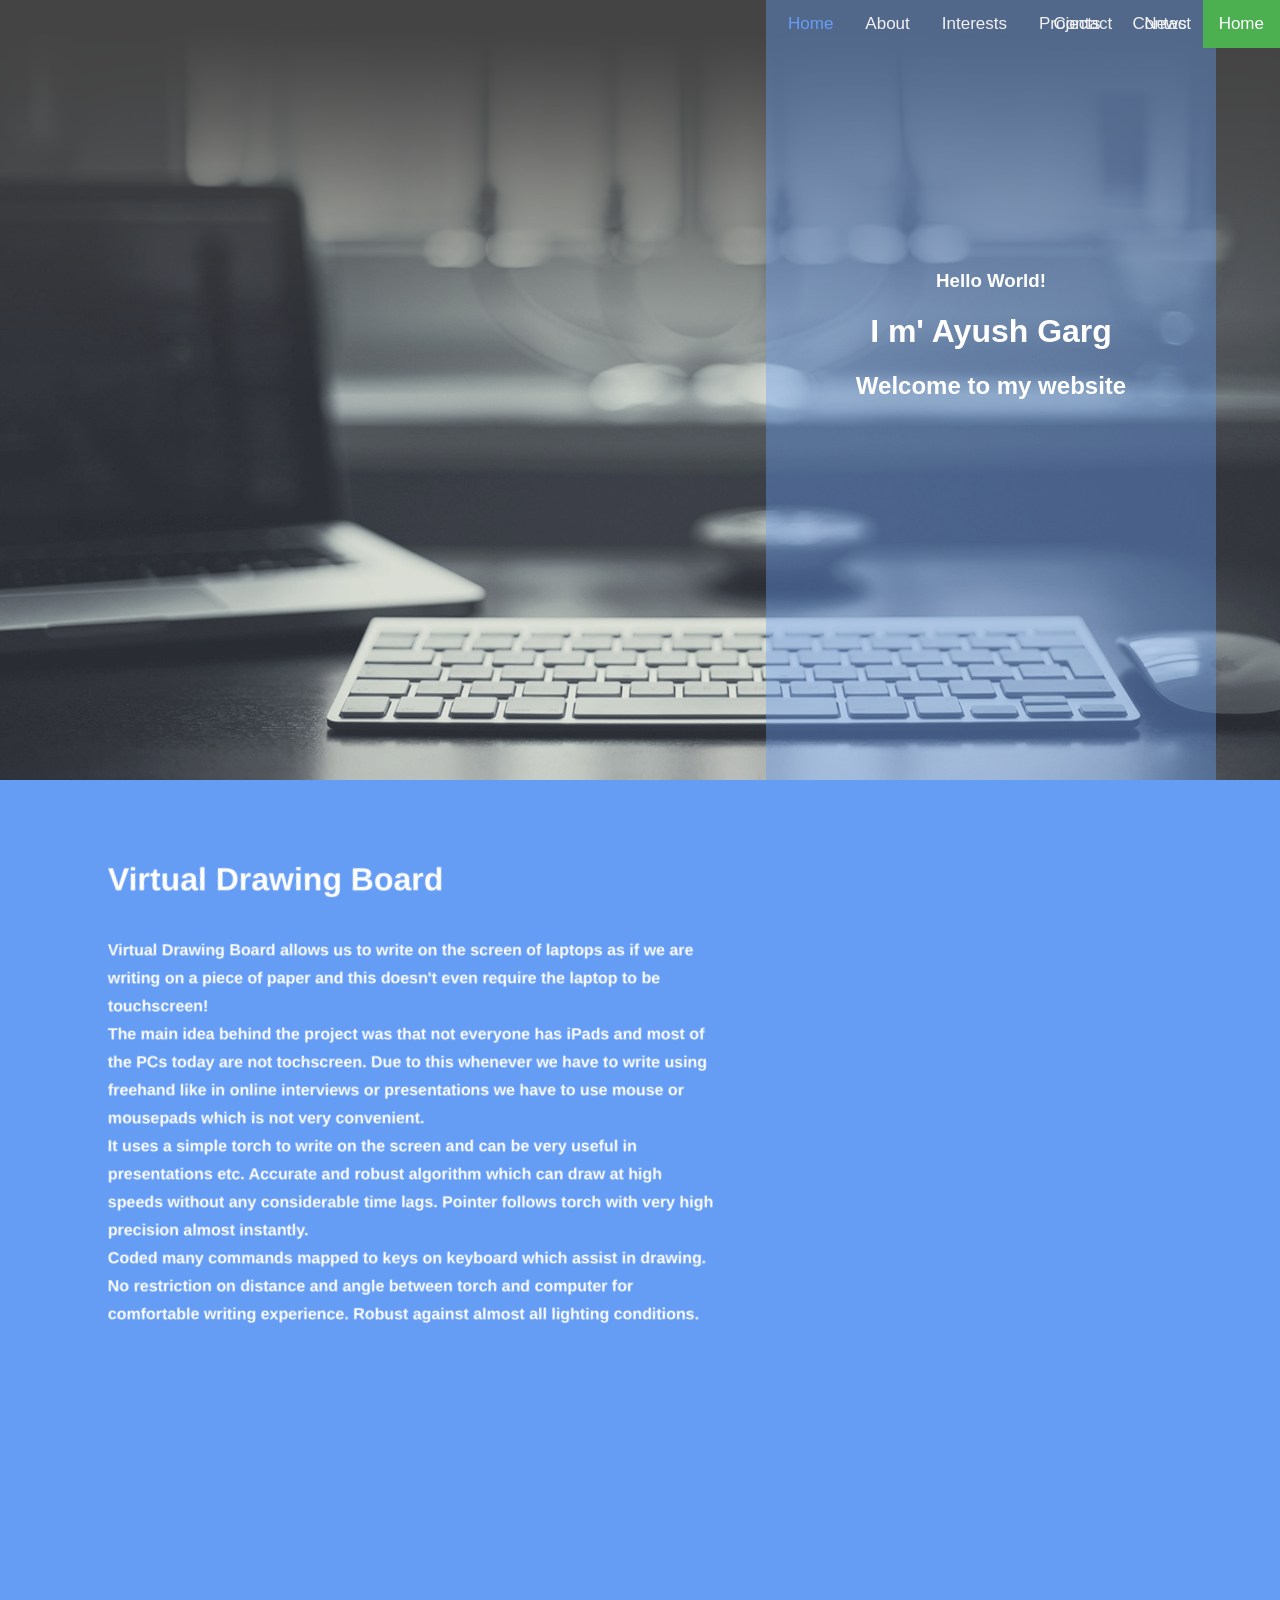
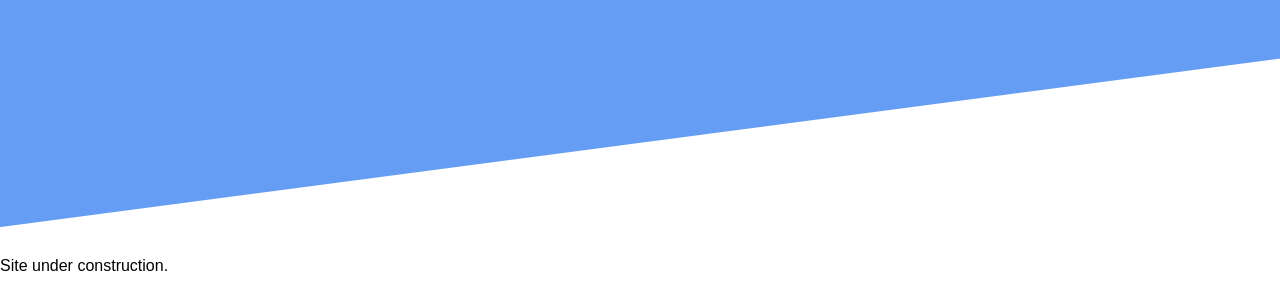
==== index.html @ 558068a0 "First commit" ====
<!DOCTYPE html>
<html lang="en">
	<head>
		<title>Ayush Garg</title>
		<link rel="stylesheet" href="css/index.css">
		<script type="text/javascript" src="js/index.js"></script>
		<script type="text/javascript" src="js/jQuery.js"></script>
	</head>

	<body>
		<div class="header" style="background-image: url('images/canvas.png');">

			<div id="header-content">
				<div id="nav">
				  	<a href="javascript:void(0)">Contact</a>
				  	<a href="javascript:void(0)">Projects</a>
				  	<a href="javascript:void(0)">Interests</a>
				  	<a href="javascript:void(0)">About</a>
				  	<a class="active" href="javascript:void(0)">Home</a>
				</div>
				<div id="content">
					<h3>Hello World!</h3>
					<h1>I m' Ayush Garg</h1>
					<h2>Welcome to my website</h2>
				</div>
			</div>
		</div>
		<div id="navbar">
		  	<a class="active" href="javascript:void(0)">Home</a>
		  	<a href="javascript:void(0)">News</a>
		  	<a href="javascript:void(0)">Contact</a>
		</div>

		<script>
			window.onscroll = function() {topbar()};
			var navbar = document.getElementById("navbar");
		</script>

		<div style="overflow: hidden; width: 100%;padding-bottom: 10%;">
			<div id="project1">
				<div id="project1-content">
					<h1>Virtual Drawing Board</h1>
					<h4 style="display: inline-block;width: 58%;vertical-align: middle;padding-right: 2%">
						Virtual Drawing Board allows us to write on the screen of laptops as if we are writing on a piece of paper and this doesn't even require the laptop to be touchscreen!<br>
						The main idea behind the project was that not everyone has iPads and most of the PCs today are not tochscreen. Due to this whenever we have to write using freehand like in online interviews or presentations we have to use mouse or mousepads which is not very convenient.<br>
						It uses a simple torch to write on the screen and can be very useful in presentations etc. Accurate and robust algorithm which can draw at high speeds without any considerable time lags. Pointer follows torch with very high precision almost instantly.<br>
						Coded many commands mapped to keys on keyboard which assist in drawing. No restriction on distance and angle between torch and computer for comfortable writing experience. Robust against almost all lighting conditions.
					</h4>
					<iframe src="https://drive.google.com/file/d/1ZmbkvPUIvD2g2Lwk-BRQMa3hgu9nDiUN/preview" style="width:425px; height:300px; border-style: none; display: inline-block;vertical-align: middle;"></iframe>
				</div>
			</div>
		</div>

		<p>Site under construction.</p>
	</body>
</html>
---- css/index.css ----
body {
  margin: 0;
  font-family: sans-serif;
  min-width: 1000px;
}

.header {
  width: 100%;
  background-position: left;
  background-repeat: no-repeat;
  background-size: cover;
  height: 103vh;
  max-height: 780px;
}

#header-content {
  float: right;
  margin-right:5%;
  width: 450px;
  height: 100%;
  background: rgba(102, 157, 244, 0.4);
}

#nav {
  width: 98%;
  padding-right: 2%;
}

#nav a {
  float: right;
  color: #f2f2f2;
  text-align: center;
  padding: 14px 16px;
  text-decoration: none;
  font-size: 17px;
}

#nav a:hover {
  color: #669df4;
}

#nav a.active {
  color: #669df4;
}

#content {
  text-align: center;
  margin-top: 60%;
  color: white;
}

#navbar {
}

#navbar a {
  float: right;
  display: block;
  color: #f2f2f2;
  text-align: center;
  padding: 14px 16px;
  text-decoration: none;
  font-size: 17px;
}

#navbar a:hover {
  background-color: #ddd;
  color: black;
}

#navbar a.active {
  background-color: #4CAF50;
  color: white;
}

.show {
  top:0px;
  position: fixed;
  width: 100%;
}

#project1 {
  width: 150%;
  height: 100%;
  margin-top:-10%;
  margin-left: -10%;
  background-color: #669df4;
  transform: rotate(-7.5deg);
  padding-bottom: 5%;
}

#project1-content {
  color: white;
  padding-left: 12.5%;
  padding-right: 32.5%;
  padding-top: 10%;
  transform: rotate(7.5deg);
  line-height: 175%;
}
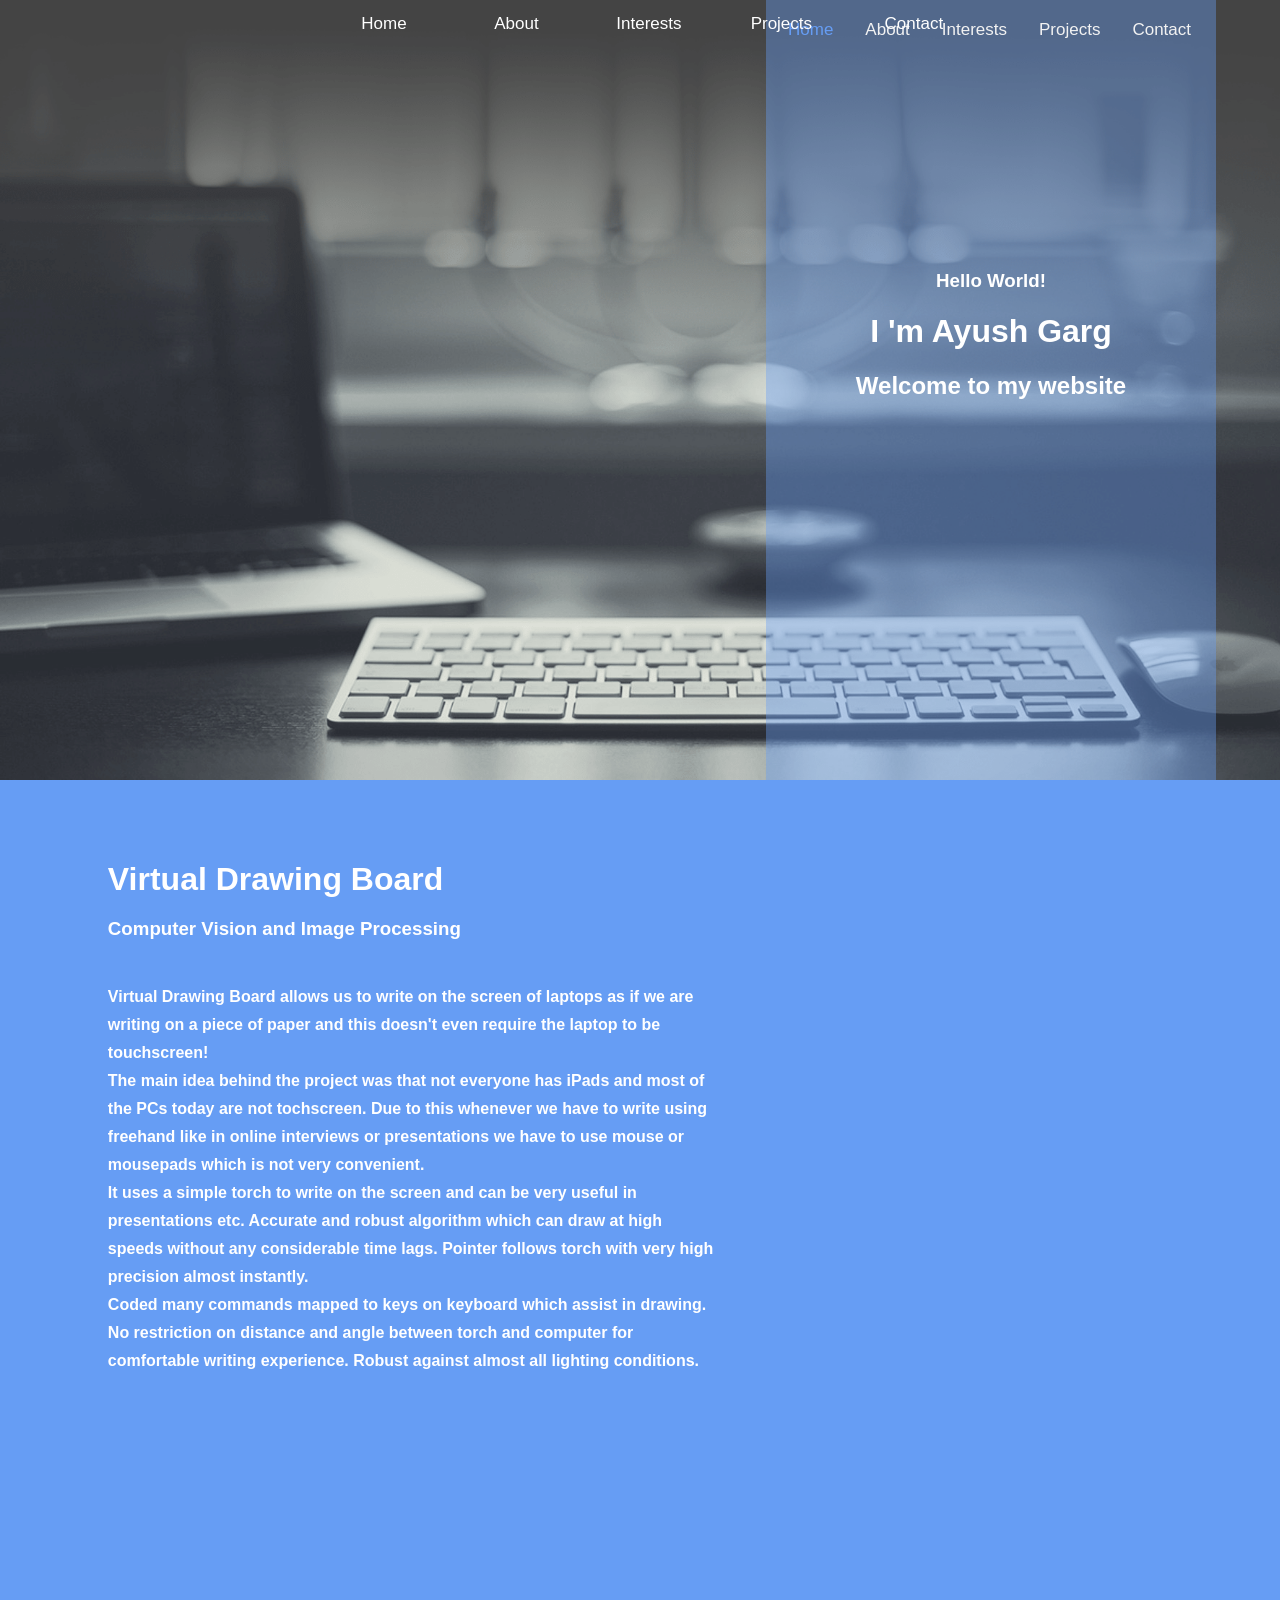
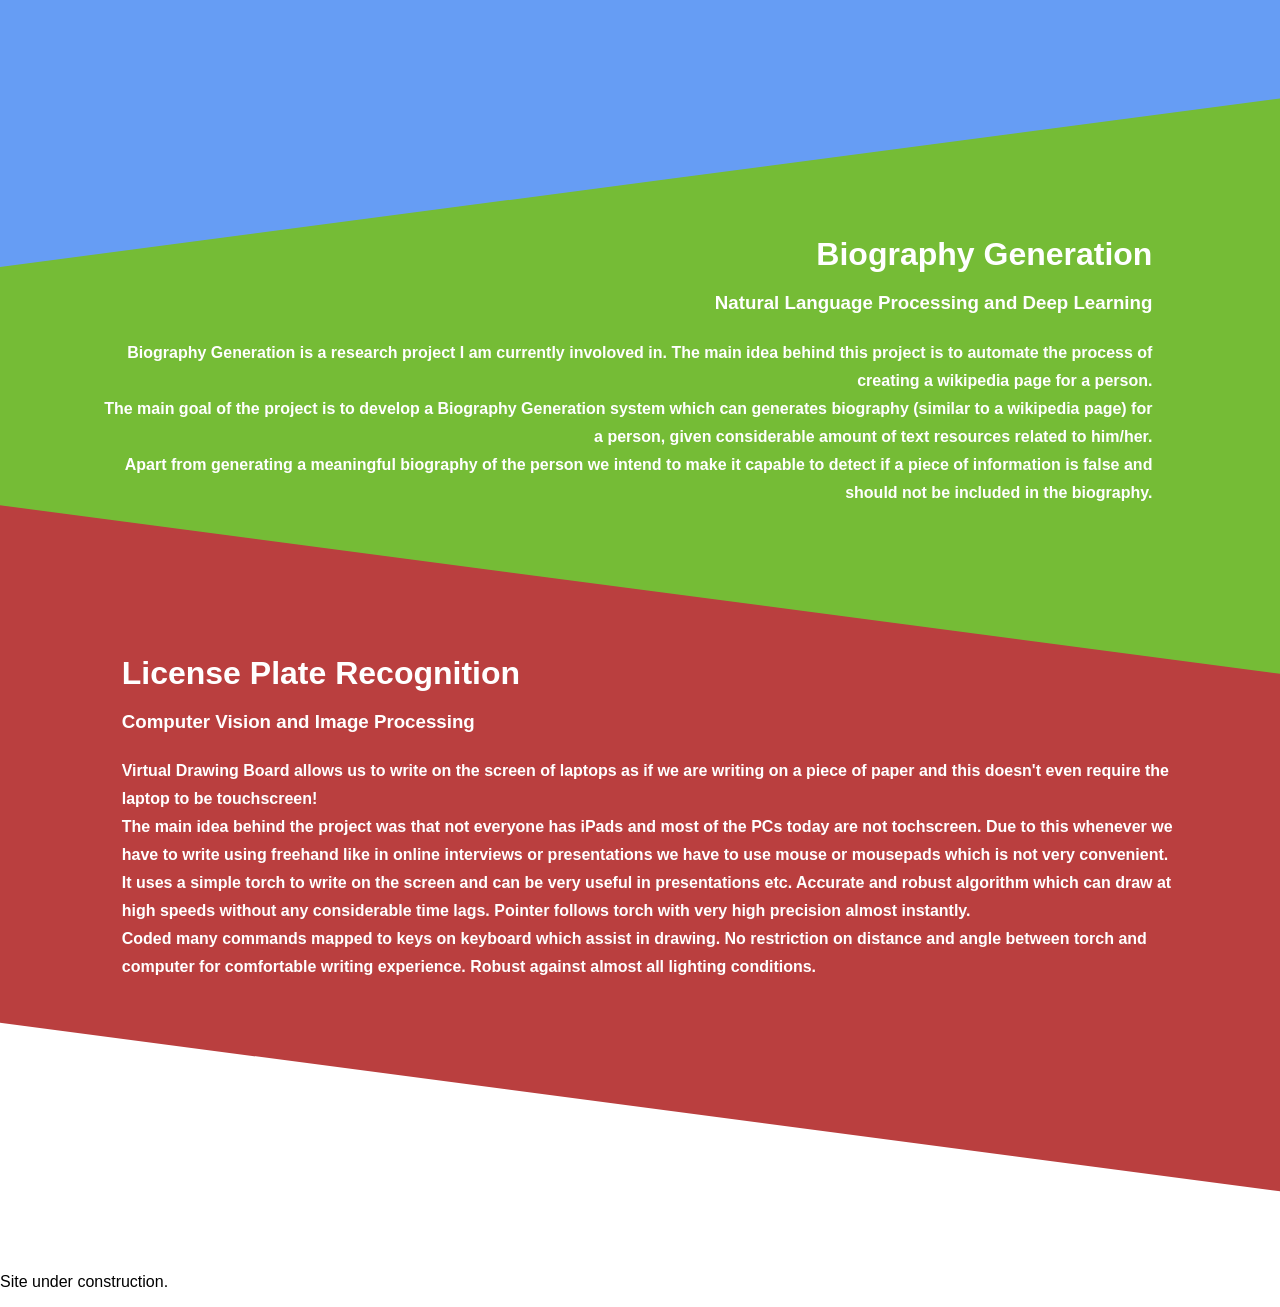
==== commit ce069337: "2 projects" ====
--- a/index.html
+++ b/index.html
@@ -20,14 +20,16 @@
 				</div>
 				<div id="content">
 					<h3>Hello World!</h3>
-					<h1>I m' Ayush Garg</h1>
+					<h1>I 'm Ayush Garg</h1>
 					<h2>Welcome to my website</h2>
 				</div>
 			</div>
 		</div>
 		<div id="navbar">
-		  	<a class="active" href="javascript:void(0)">Home</a>
-		  	<a href="javascript:void(0)">News</a>
+		  	<a href="javascript:void(0)">Home</a>
+		  	<a href="javascript:void(0)">About</a>
+		  	<a href="javascript:void(0)">Interests</a>
+		  	<a href="javascript:void(0)">Projects</a>
 		  	<a href="javascript:void(0)">Contact</a>
 		</div>
 
@@ -37,9 +39,10 @@
 		</script>
 
 		<div style="overflow: hidden; width: 100%;padding-bottom: 10%;">
-			<div id="project1">
+			<div class="project1" style="background-color: #669df4;">
 				<div id="project1-content">
 					<h1>Virtual Drawing Board</h1>
+					<h3>Computer Vision and Image Processing</h3>
 					<h4 style="display: inline-block;width: 58%;vertical-align: middle;padding-right: 2%">
 						Virtual Drawing Board allows us to write on the screen of laptops as if we are writing on a piece of paper and this doesn't even require the laptop to be touchscreen!<br>
 						The main idea behind the project was that not everyone has iPads and most of the PCs today are not tochscreen. Due to this whenever we have to write using freehand like in online interviews or presentations we have to use mouse or mousepads which is not very convenient.<br>
@@ -49,6 +52,29 @@
 					<iframe src="https://drive.google.com/file/d/1ZmbkvPUIvD2g2Lwk-BRQMa3hgu9nDiUN/preview" style="width:425px; height:300px; border-style: none; display: inline-block;vertical-align: middle;"></iframe>
 				</div>
 			</div>
+			<div class="project1" style="background-color: #75bc36;margin-top: 0%;padding-bottom: 17%;">
+				<div id="project1-content" style="padding-top: 3%; text-align: right;">
+					<h1>Biography Generation</h1>
+					<h3>Natural Language Processing and Deep Learning</h3>
+					<h4>
+						Biography Generation is a research project I am currently involoved in. The main idea behind this project is to automate the process of creating a wikipedia page for a person.<br>
+						The main goal of the project is to develop a Biography Generation system which can generates biography (similar to a wikipedia page) for a person, given considerable amount of text resources related to him/her.<br>
+						Apart from generating a meaningful biography of the person we intend to make it capable to detect if a piece of information is false and should not be included in the biography.
+					</h4>
+				</div>
+			</div>
+			<div class="project2" style="background-color: #ba3f3f;">
+				<div id="project2-content">
+					<h1>License Plate Recognition</h1>
+					<h3>Computer Vision and Image Processing</h3>
+					<h4>
+						Virtual Drawing Board allows us to write on the screen of laptops as if we are writing on a piece of paper and this doesn't even require the laptop to be touchscreen!<br>
+						The main idea behind the project was that not everyone has iPads and most of the PCs today are not tochscreen. Due to this whenever we have to write using freehand like in online interviews or presentations we have to use mouse or mousepads which is not very convenient.<br>
+						It uses a simple torch to write on the screen and can be very useful in presentations etc. Accurate and robust algorithm which can draw at high speeds without any considerable time lags. Pointer follows torch with very high precision almost instantly.<br>
+						Coded many commands mapped to keys on keyboard which assist in drawing. No restriction on distance and angle between torch and computer for comfortable writing experience. Robust against almost all lighting conditions.
+					</h4>
+				</div>
+			</div>
 		</div>
 
 		<p>Site under construction.</p>
--- a/css/index.css
+++ b/css/index.css
@@ -30,7 +30,7 @@
   float: right;
   color: #f2f2f2;
   text-align: center;
-  padding: 14px 16px;
+  padding: 20px 16px;
   text-decoration: none;
   font-size: 17px;
 }
@@ -50,40 +50,35 @@
 }
 
 #navbar {
+  background-color: rgba(102, 157, 244, 0.6);
+  z-index: 100;
+  top:0px;
+  position: fixed;
+  width: 100%;
+  padding-left: 25%;
+  visibility: hidden;
 }
 
 #navbar a {
-  float: right;
-  display: block;
-  color: #f2f2f2;
+  width:10%;
+  display: inline-block;
+  color: white;
   text-align: center;
-  padding: 14px 16px;
+  padding-top: 14px;
+  padding-bottom: 14px;
   text-decoration: none;
   font-size: 17px;
 }
 
 #navbar a:hover {
-  background-color: #ddd;
   color: black;
 }
 
-#navbar a.active {
-  background-color: #4CAF50;
-  color: white;
-}
-
-.show {
-  top:0px;
-  position: fixed;
-  width: 100%;
-}
-
-#project1 {
+.project1 {
   width: 150%;
   height: 100%;
   margin-top:-10%;
   margin-left: -10%;
-  background-color: #669df4;
   transform: rotate(-7.5deg);
   padding-bottom: 5%;
 }
@@ -95,4 +90,22 @@
   padding-top: 10%;
   transform: rotate(7.5deg);
   line-height: 175%;
+}
+
+.project2 {
+  width: 150%;
+  height: 100%;
+  margin-top:-10%;
+  margin-left: -10%;
+  transform: rotate(7.5deg);
+  padding-bottom: 10%;
+}
+
+#project2-content {
+  color: white;
+  padding-left: 12.5%;
+  padding-right: 32.5%;
+  padding-top: 1%;
+  transform: rotate(-7.5deg);
+  line-height: 175%;
 }
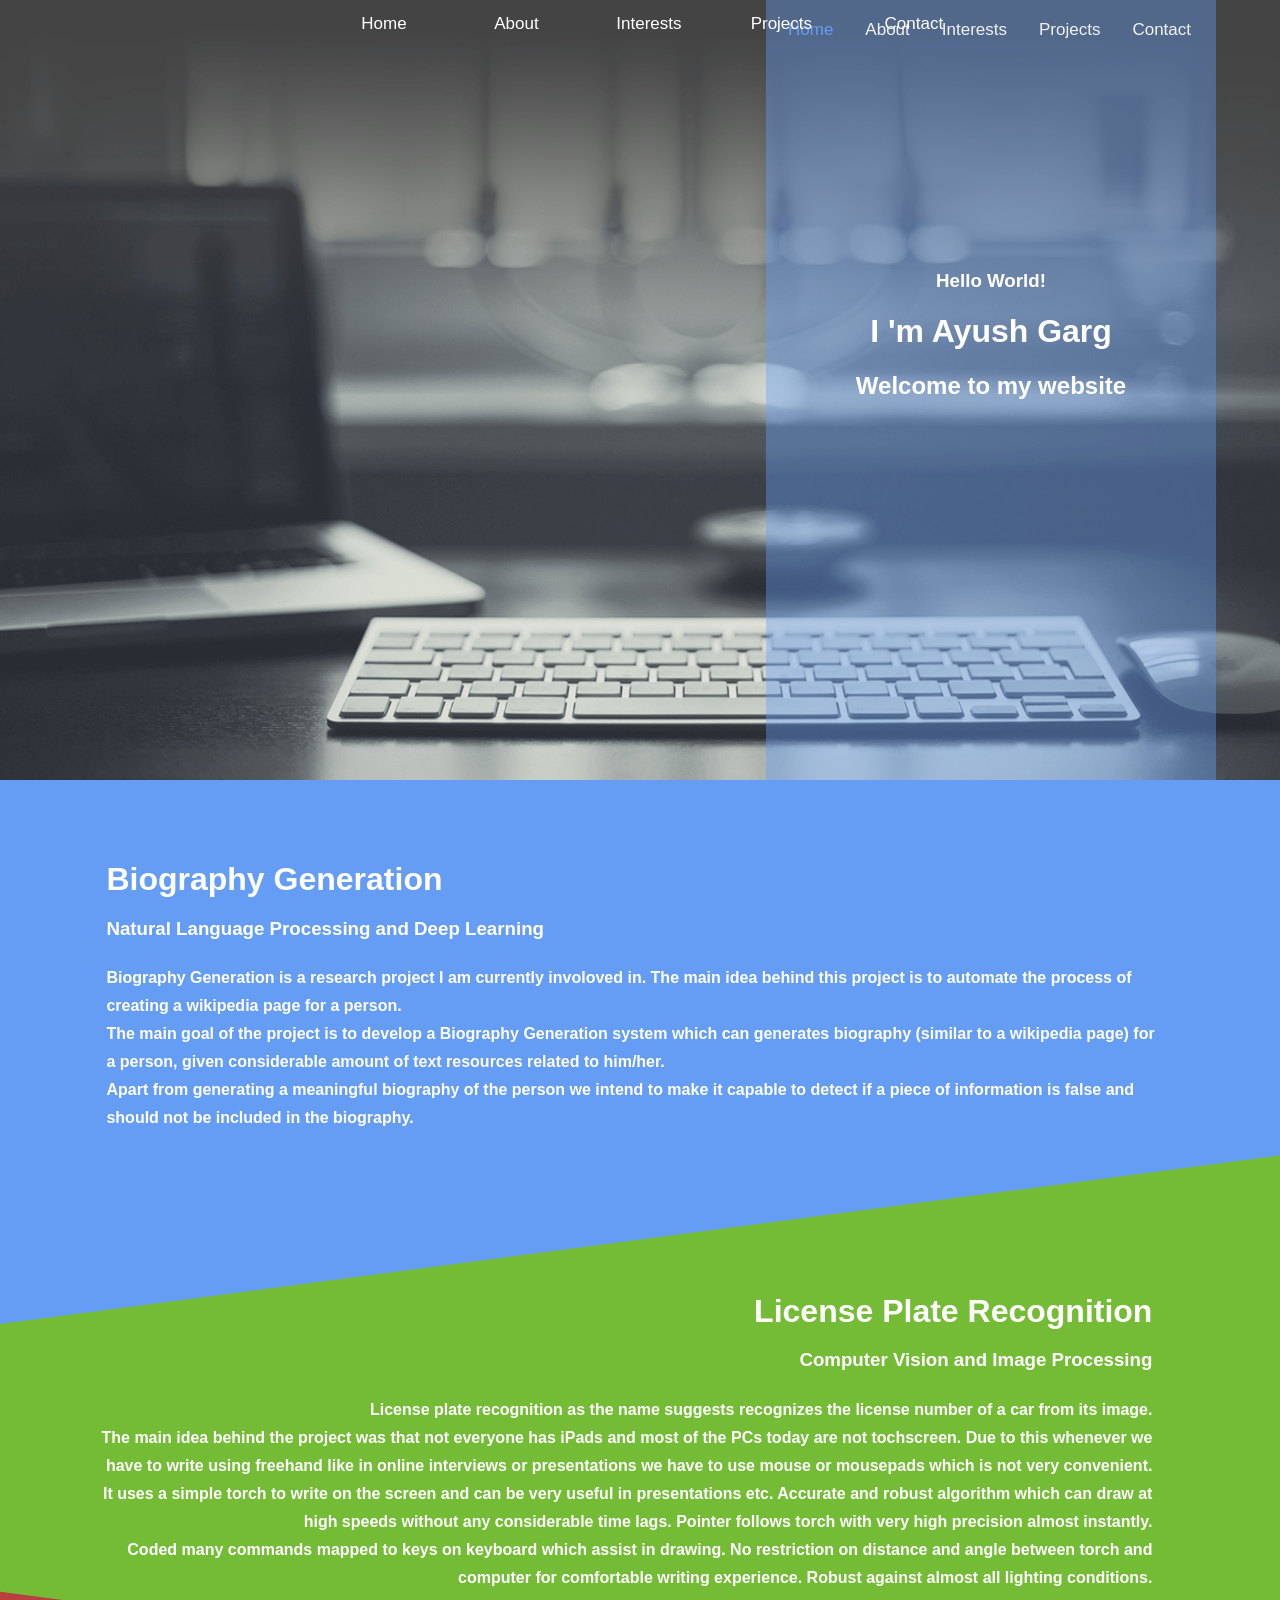
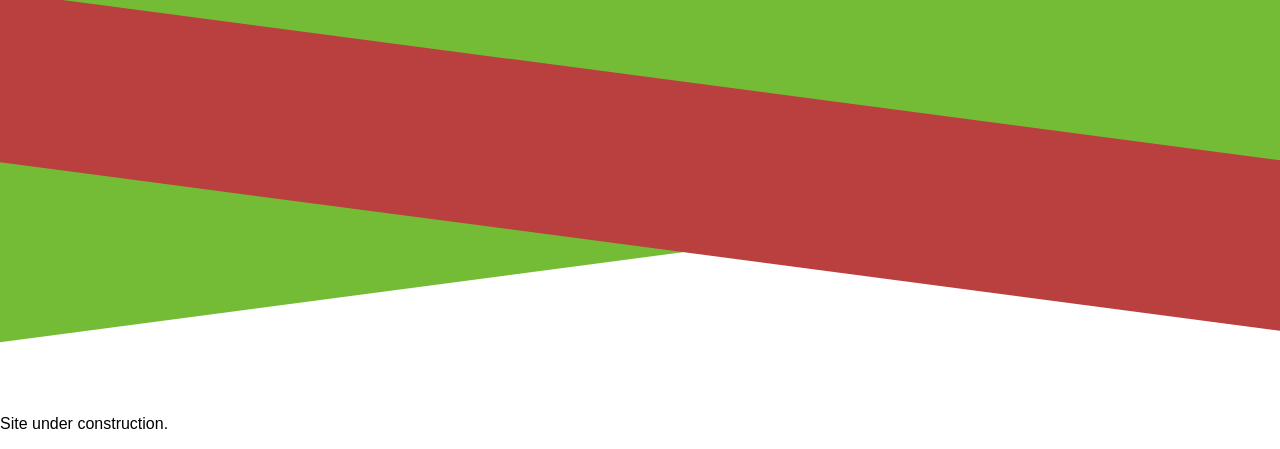
==== commit ebf8f169: "remove project X" ====
--- a/index.html
+++ b/index.html
@@ -41,19 +41,6 @@
 		<div style="overflow: hidden; width: 100%;padding-bottom: 10%;">
 			<div class="project1" style="background-color: #669df4;">
 				<div id="project1-content">
-					<h1>Virtual Drawing Board</h1>
-					<h3>Computer Vision and Image Processing</h3>
-					<h4 style="display: inline-block;width: 58%;vertical-align: middle;padding-right: 2%">
-						Virtual Drawing Board allows us to write on the screen of laptops as if we are writing on a piece of paper and this doesn't even require the laptop to be touchscreen!<br>
-						The main idea behind the project was that not everyone has iPads and most of the PCs today are not tochscreen. Due to this whenever we have to write using freehand like in online interviews or presentations we have to use mouse or mousepads which is not very convenient.<br>
-						It uses a simple torch to write on the screen and can be very useful in presentations etc. Accurate and robust algorithm which can draw at high speeds without any considerable time lags. Pointer follows torch with very high precision almost instantly.<br>
-						Coded many commands mapped to keys on keyboard which assist in drawing. No restriction on distance and angle between torch and computer for comfortable writing experience. Robust against almost all lighting conditions.
-					</h4>
-					<iframe src="https://drive.google.com/file/d/1ZmbkvPUIvD2g2Lwk-BRQMa3hgu9nDiUN/preview" style="width:425px; height:300px; border-style: none; display: inline-block;vertical-align: middle;"></iframe>
-				</div>
-			</div>
-			<div class="project1" style="background-color: #75bc36;margin-top: 0%;padding-bottom: 17%;">
-				<div id="project1-content" style="padding-top: 3%; text-align: right;">
 					<h1>Biography Generation</h1>
 					<h3>Natural Language Processing and Deep Learning</h3>
 					<h4>
@@ -63,15 +50,24 @@
 					</h4>
 				</div>
 			</div>
-			<div class="project2" style="background-color: #ba3f3f;">
-				<div id="project2-content">
+			<div class="project1" style="background-color: #75bc36;margin-top: 0%;padding-bottom: 17%;">
+				<div id="project1-content" style="padding-top: 3%; text-align: right;">
 					<h1>License Plate Recognition</h1>
 					<h3>Computer Vision and Image Processing</h3>
 					<h4>
-						Virtual Drawing Board allows us to write on the screen of laptops as if we are writing on a piece of paper and this doesn't even require the laptop to be touchscreen!<br>
+						License plate recognition as the name suggests recognizes the license number of a car from its image.<br>
 						The main idea behind the project was that not everyone has iPads and most of the PCs today are not tochscreen. Due to this whenever we have to write using freehand like in online interviews or presentations we have to use mouse or mousepads which is not very convenient.<br>
 						It uses a simple torch to write on the screen and can be very useful in presentations etc. Accurate and robust algorithm which can draw at high speeds without any considerable time lags. Pointer follows torch with very high precision almost instantly.<br>
 						Coded many commands mapped to keys on keyboard which assist in drawing. No restriction on distance and angle between torch and computer for comfortable writing experience. Robust against almost all lighting conditions.
+					</h4>
+				</div>
+			</div>
+			<div class="project2" style="background-color: #ba3f3f;">
+				<div id="project2-content">
+					<h1></h1>
+					<h3></h3>
+					<h4>
+						
 					</h4>
 				</div>
 			</div>
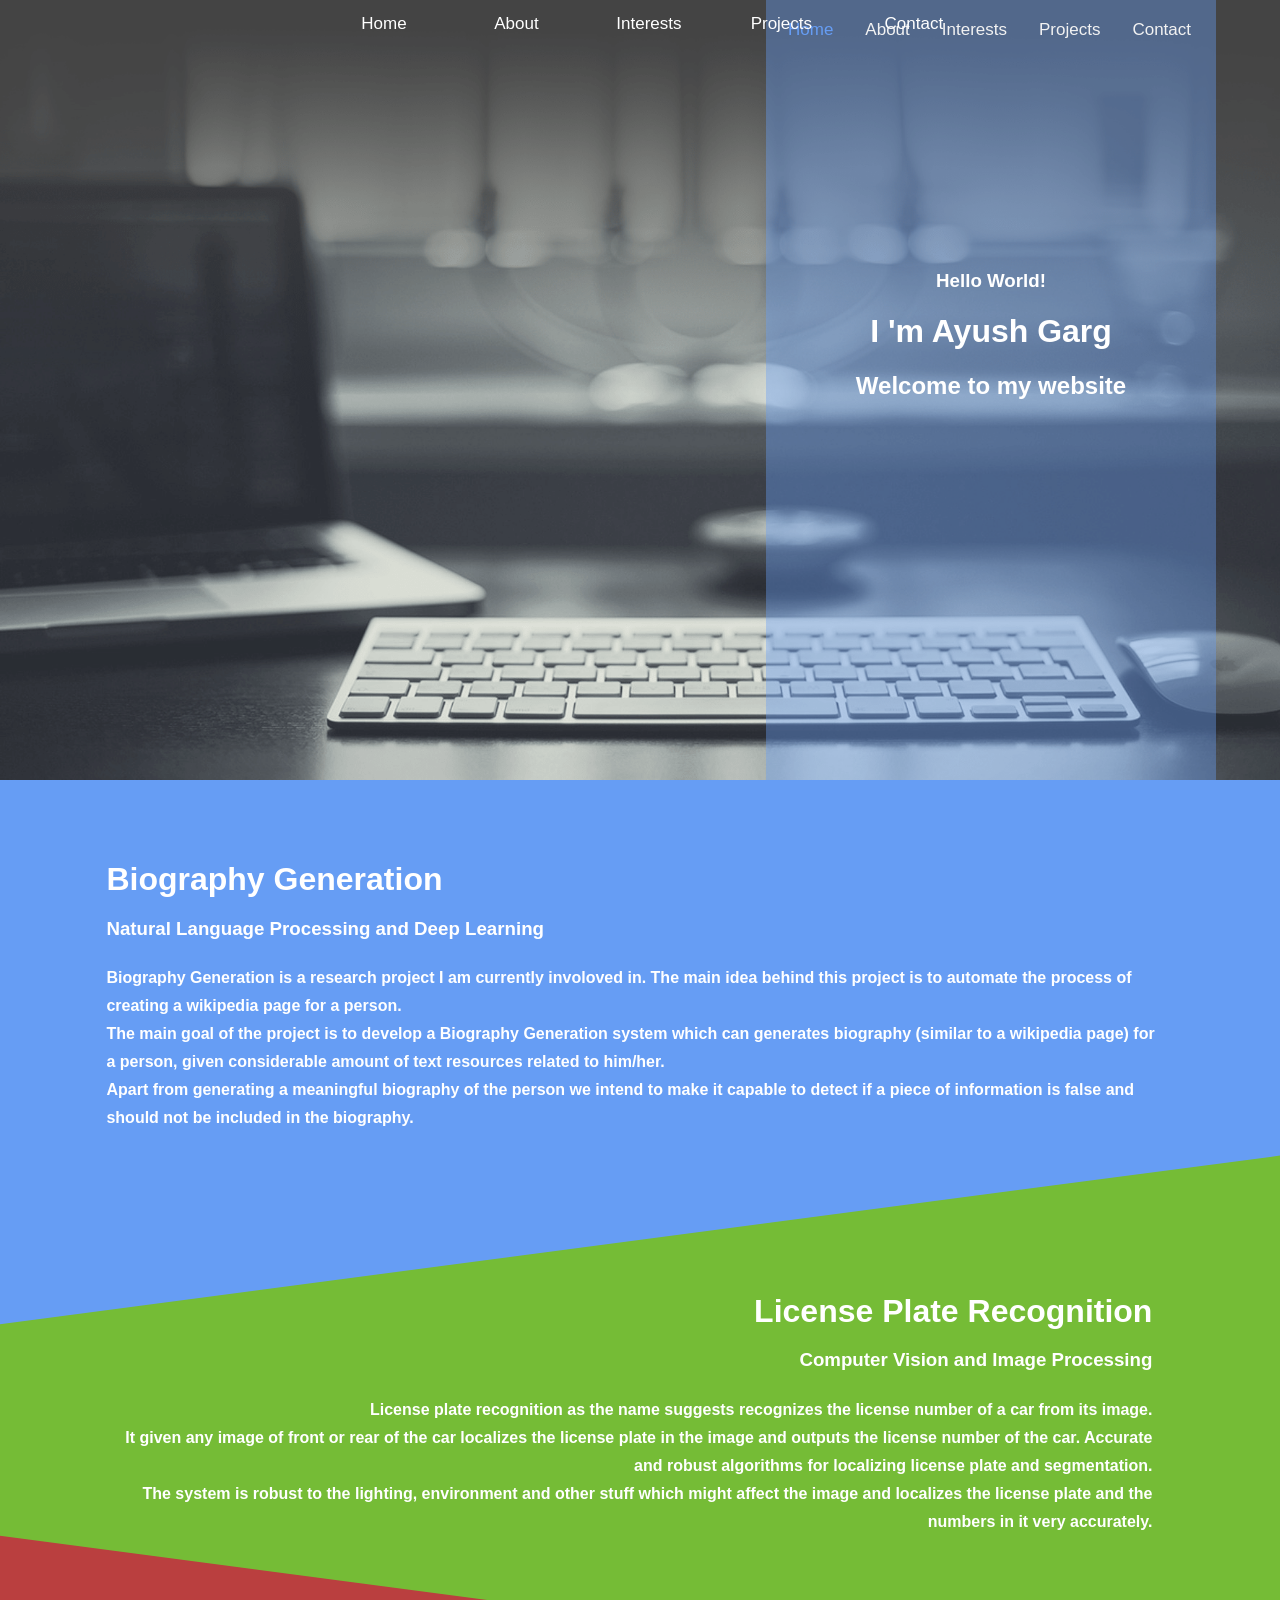
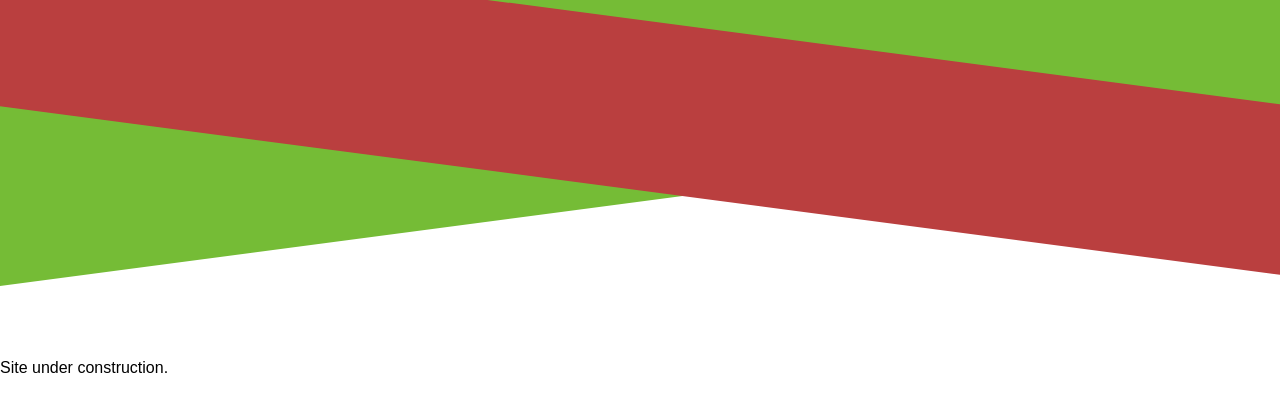
==== commit be8e19b2: "License rcog" ====
--- a/index.html
+++ b/index.html
@@ -56,9 +56,9 @@
 					<h3>Computer Vision and Image Processing</h3>
 					<h4>
 						License plate recognition as the name suggests recognizes the license number of a car from its image.<br>
-						The main idea behind the project was that not everyone has iPads and most of the PCs today are not tochscreen. Due to this whenever we have to write using freehand like in online interviews or presentations we have to use mouse or mousepads which is not very convenient.<br>
-						It uses a simple torch to write on the screen and can be very useful in presentations etc. Accurate and robust algorithm which can draw at high speeds without any considerable time lags. Pointer follows torch with very high precision almost instantly.<br>
-						Coded many commands mapped to keys on keyboard which assist in drawing. No restriction on distance and angle between torch and computer for comfortable writing experience. Robust against almost all lighting conditions.
+						It given any image of front or rear of the car localizes the license plate in the image and outputs the license number of the car. 
+						Accurate and robust algorithms for localizing license plate and segmentation.<br>
+						The system is robust to the lighting, environment and other stuff which might affect the image and localizes the license plate and the numbers in it very accurately.
 					</h4>
 				</div>
 			</div>
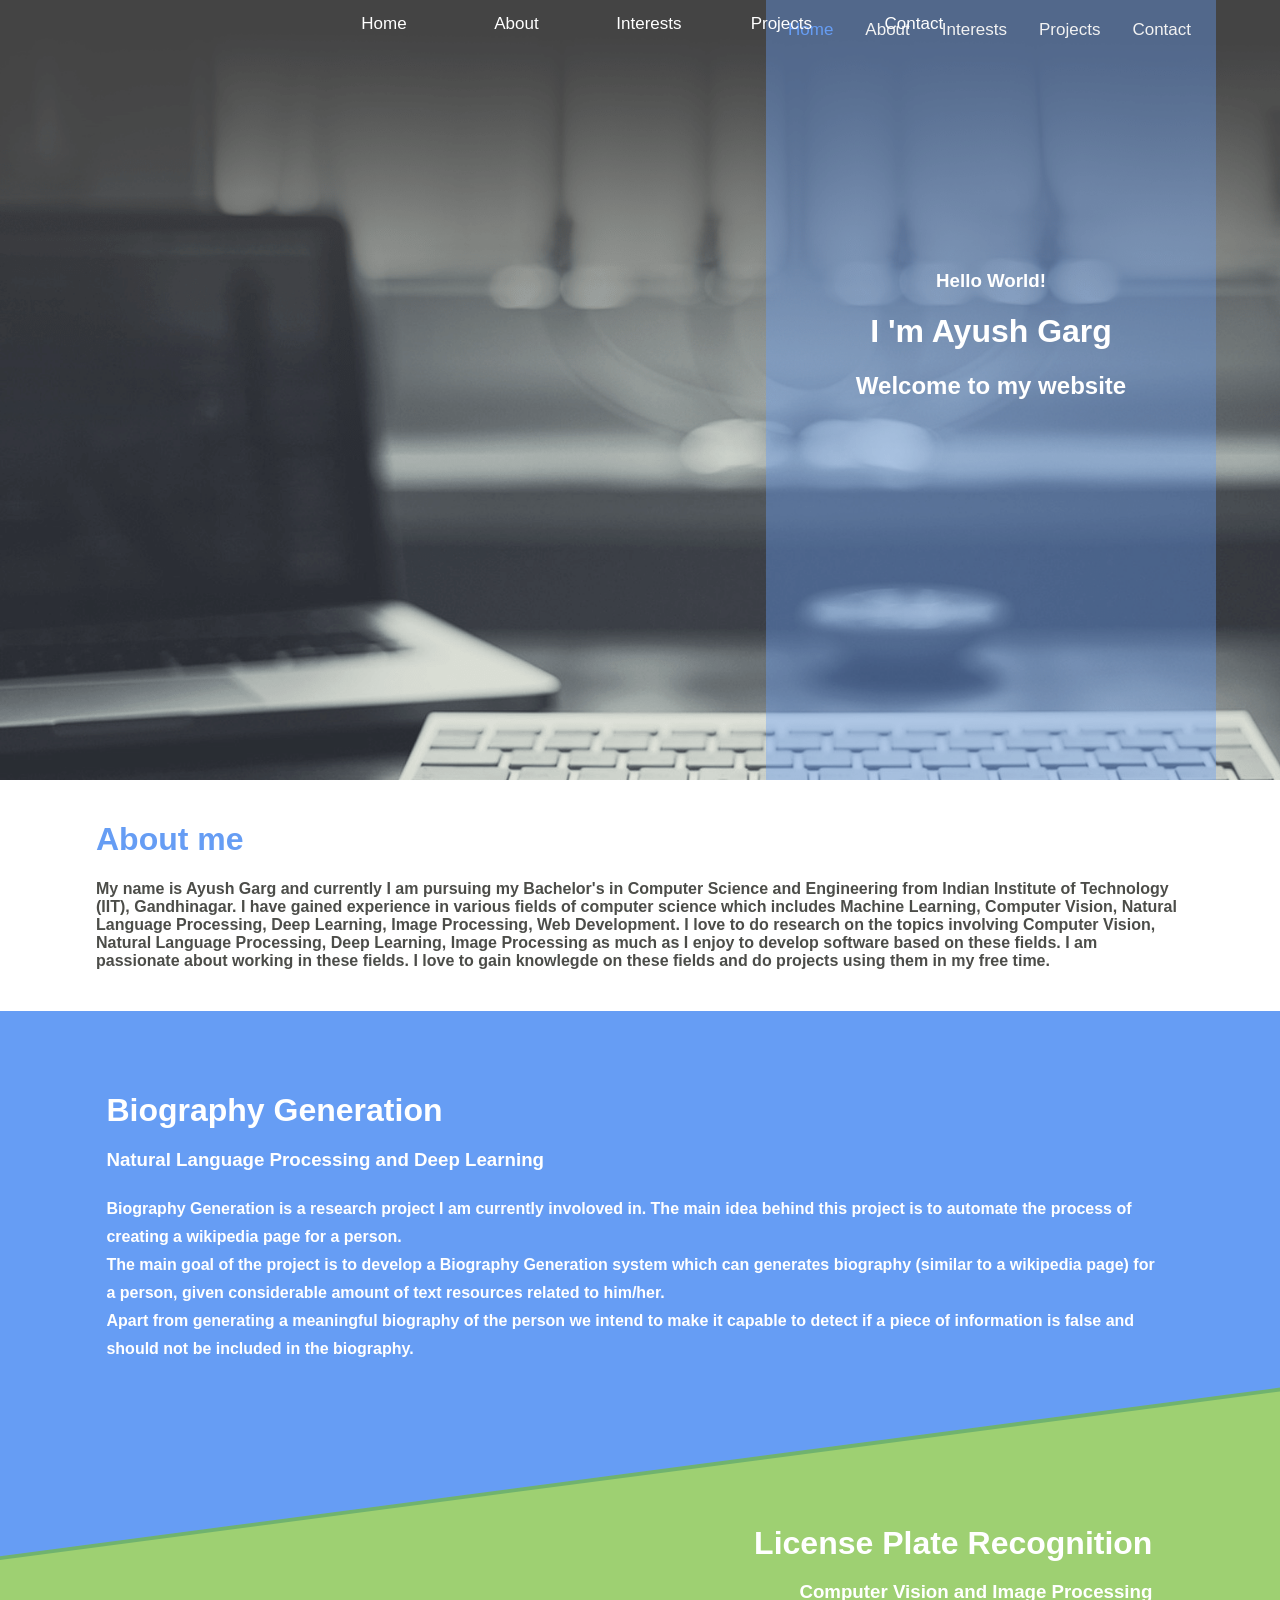
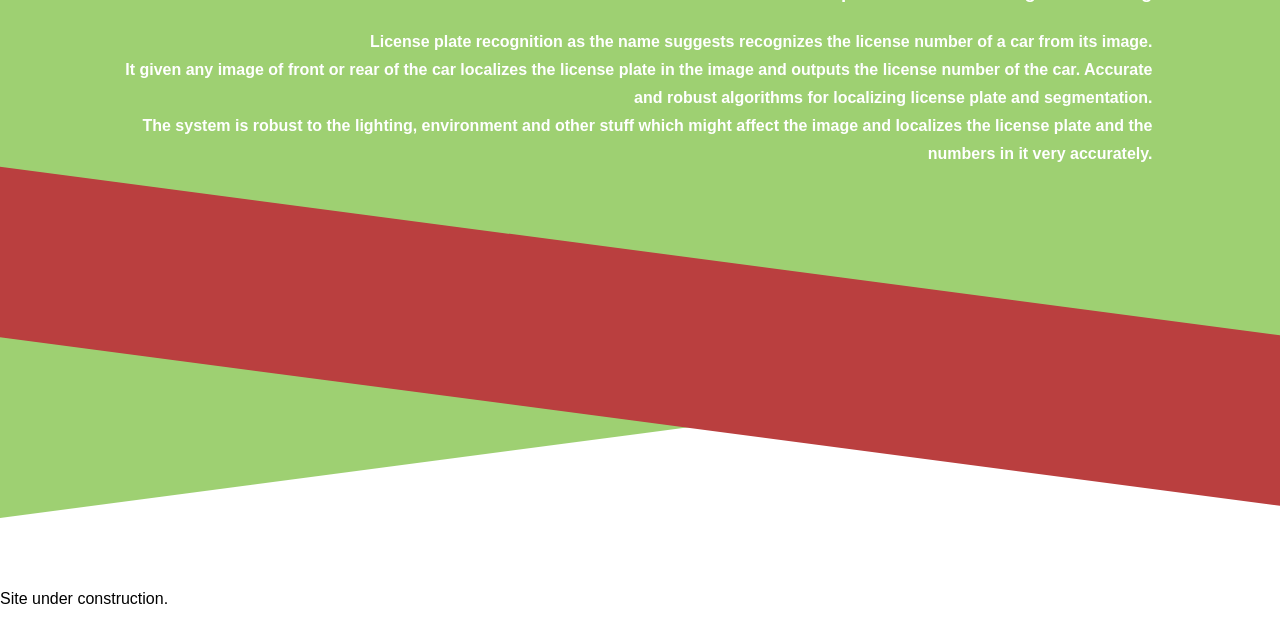
==== commit dd725074: "about and links" ====
--- a/index.html
+++ b/index.html
@@ -5,6 +5,22 @@
 		<link rel="stylesheet" href="css/index.css">
 		<script type="text/javascript" src="js/index.js"></script>
 		<script type="text/javascript" src="js/jQuery.js"></script>
+		<script type="text/javascript">
+			$(document).ready(function(){
+			    $('a[href^="#"]').on('click',function (e) {
+			        e.preventDefault();
+
+			        var target = this.hash;
+			        var $target = $(target);
+
+			        $('html, body').stop().animate({
+			            'scrollTop': $target.offset().top
+			        }, 900, 'swing', function () {
+			            window.location.hash = target;
+			        });
+			    });
+			});
+		</script>
 	</head>
 
 	<body>
@@ -12,11 +28,11 @@
 
 			<div id="header-content">
 				<div id="nav">
-				  	<a href="javascript:void(0)">Contact</a>
+				  	<a href="">Contact</a>
 				  	<a href="javascript:void(0)">Projects</a>
 				  	<a href="javascript:void(0)">Interests</a>
-				  	<a href="javascript:void(0)">About</a>
-				  	<a class="active" href="javascript:void(0)">Home</a>
+				  	<a href="#about">About</a>
+				  	<a class="active" href="#header">Home</a>
 				</div>
 				<div id="content">
 					<h3>Hello World!</h3>
@@ -26,8 +42,8 @@
 			</div>
 		</div>
 		<div id="navbar">
-		  	<a href="javascript:void(0)">Home</a>
-		  	<a href="javascript:void(0)">About</a>
+		  	<a href="#header-content">Home</a>
+		  	<a href="#about">About</a>
 		  	<a href="javascript:void(0)">Interests</a>
 		  	<a href="javascript:void(0)">Projects</a>
 		  	<a href="javascript:void(0)">Contact</a>
@@ -37,6 +53,12 @@
 			window.onscroll = function() {topbar()};
 			var navbar = document.getElementById("navbar");
 		</script>
+
+
+		<div id="about">
+			<h1 style="color: #669df4">About me</h1>
+			<h4 style="color: #4C4D49">My name is Ayush Garg and currently I am pursuing my Bachelor's in Computer Science and Engineering from Indian Institute of Technology (IIT), Gandhinagar. I have gained experience in various fields of computer science which includes Machine Learning, Computer Vision, Natural Language Processing, Deep Learning, Image Processing, Web Development. I love to do research on the topics involving Computer Vision, Natural Language Processing, Deep Learning, Image Processing as much as I enjoy to develop software based on these fields. I am passionate about working in these fields. I love to gain knowlegde on these fields and do projects using them in my free time.
+		</div>
 
 		<div style="overflow: hidden; width: 100%;padding-bottom: 10%;">
 			<div class="project1" style="background-color: #669df4;">
@@ -50,7 +72,8 @@
 					</h4>
 				</div>
 			</div>
-			<div class="project1" style="background-color: #75bc36;margin-top: 0%;padding-bottom: 17%;">
+			<div id="back" style="background-image: url('images/ferrari.jpg');padding-top: 5%;margin-top: -5%;">
+			<div class="project1" style="background-color: rgba(117, 188, 55, 0.7);margin-top: 0%;padding-bottom: 17%;">
 				<div id="project1-content" style="padding-top: 3%; text-align: right;">
 					<h1>License Plate Recognition</h1>
 					<h3>Computer Vision and Image Processing</h3>
@@ -61,6 +84,7 @@
 						The system is robust to the lighting, environment and other stuff which might affect the image and localizes the license plate and the numbers in it very accurately.
 					</h4>
 				</div>
+			</div>
 			</div>
 			<div class="project2" style="background-color: #ba3f3f;">
 				<div id="project2-content">
--- a/css/index.css
+++ b/css/index.css
@@ -6,6 +6,7 @@
 
 .header {
   width: 100%;
+  background-attachment: fixed;
   background-position: left;
   background-repeat: no-repeat;
   background-size: cover;
@@ -74,6 +75,11 @@
   color: black;
 }
 
+
+#about {
+  padding: 20px 7.5%;
+}
+
 .project1 {
   width: 150%;
   height: 100%;
@@ -108,4 +114,12 @@
   padding-top: 1%;
   transform: rotate(-7.5deg);
   line-height: 175%;
+}
+
+#back {
+  width: 100%;
+  background-attachment: fixed;
+  background-position: left;
+  background-repeat: no-repeat;
+  background-size: cover;
 }
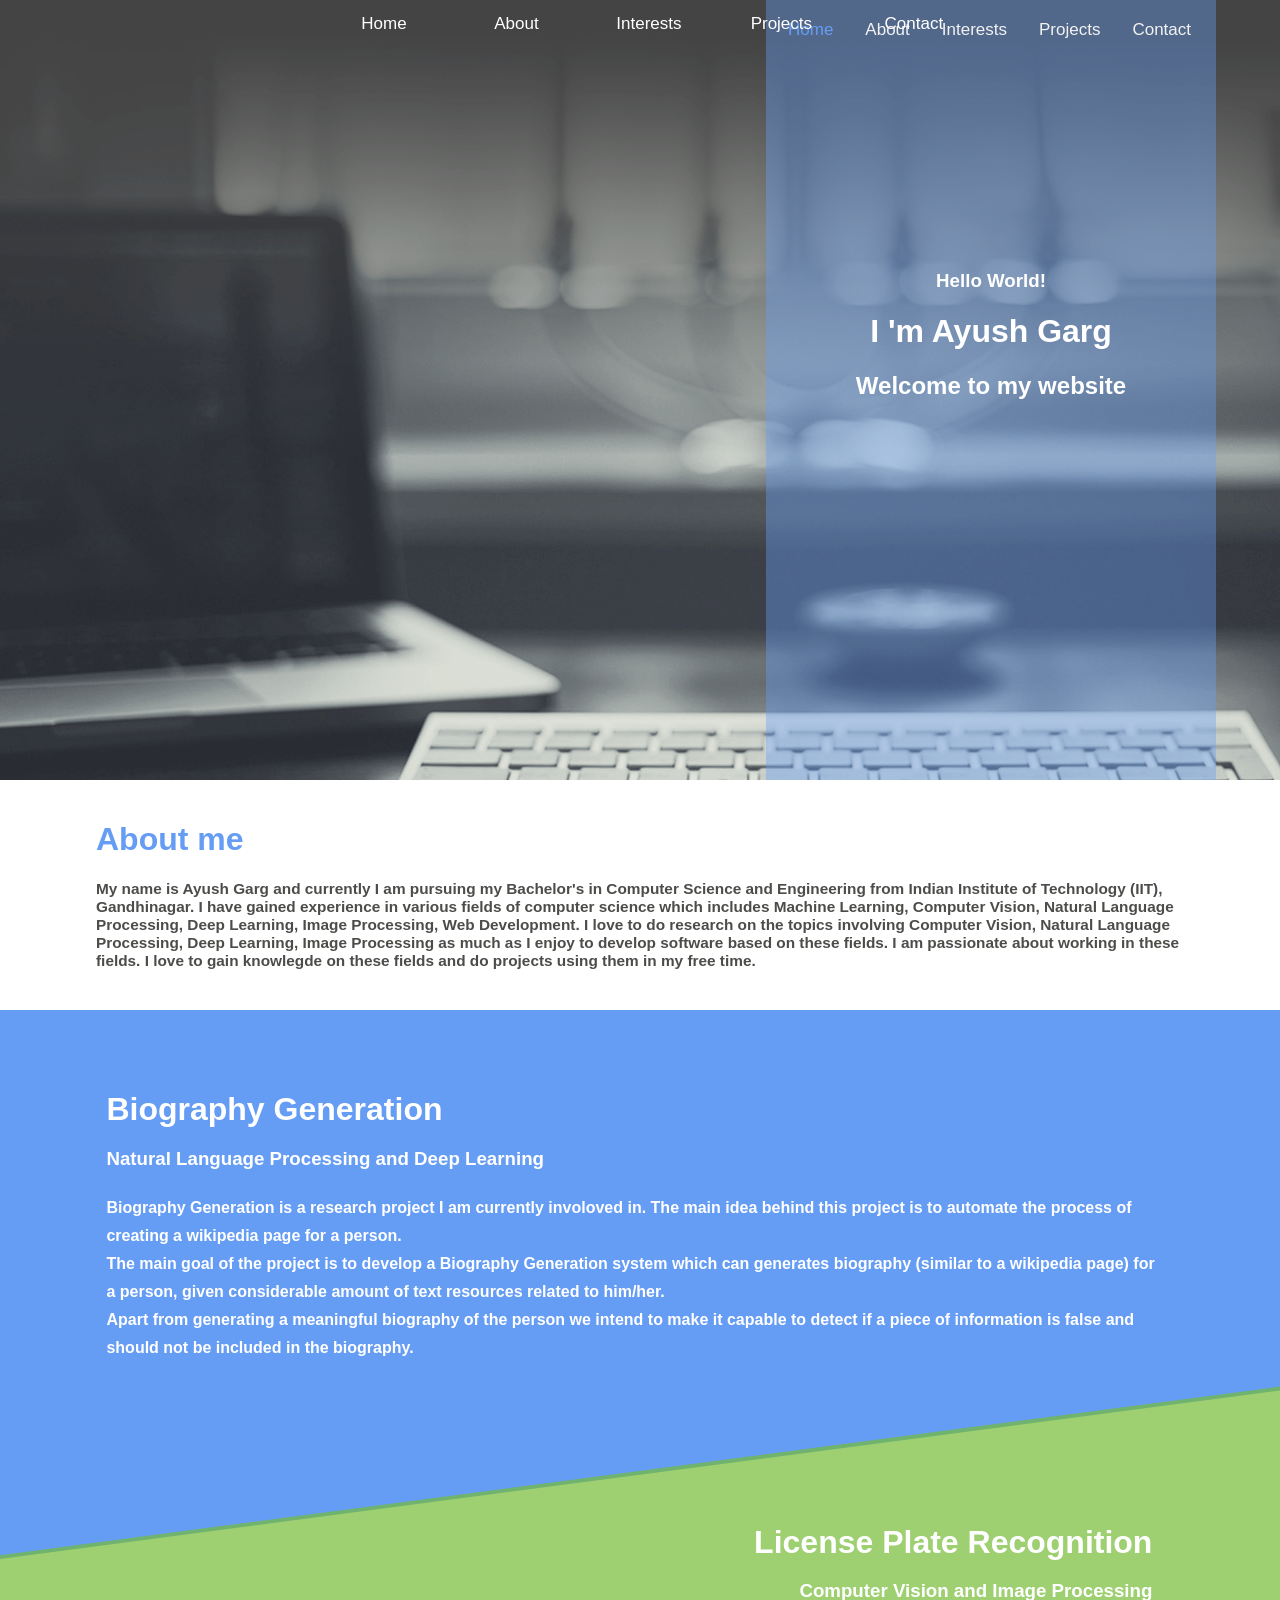
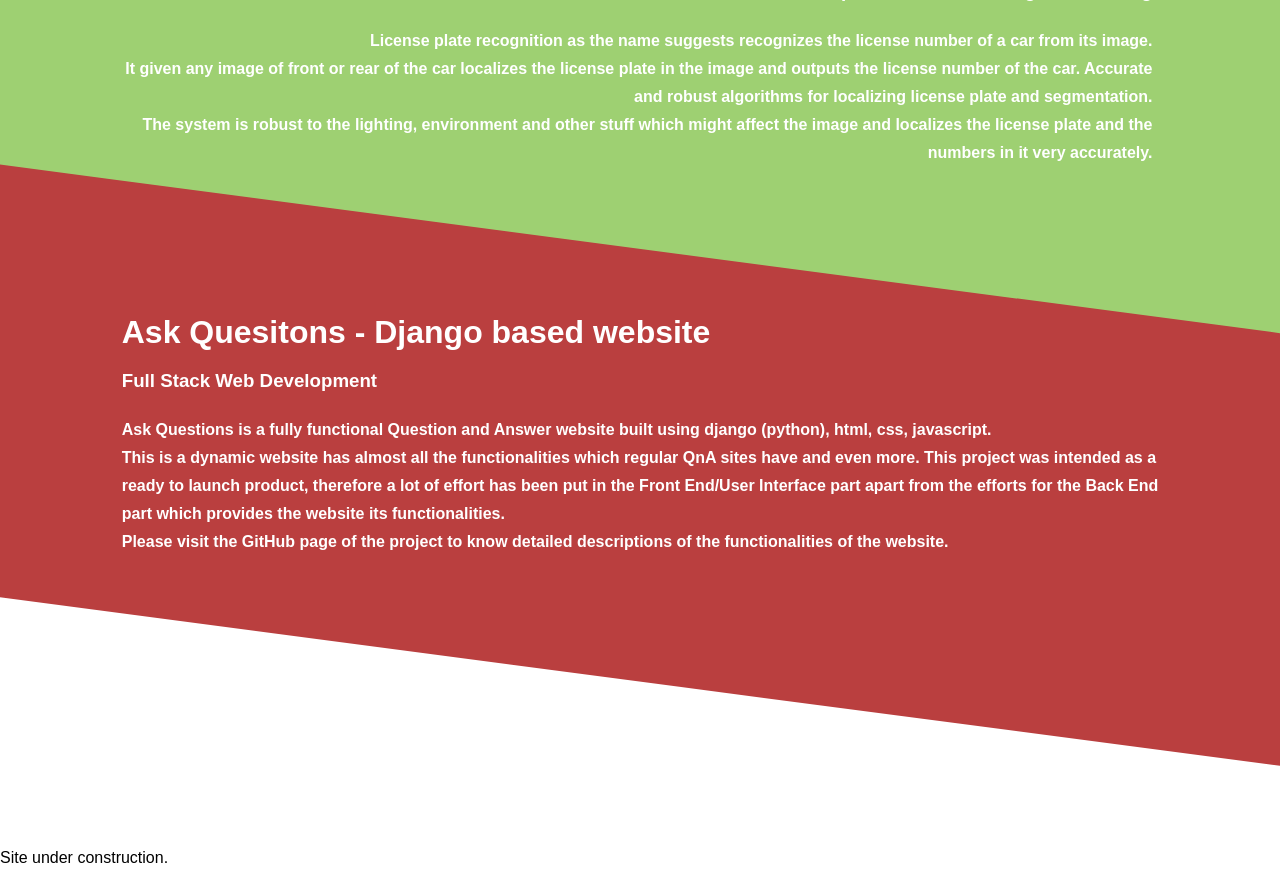
==== commit 1d7ffb33: "problem" ====
--- a/index.html
+++ b/index.html
@@ -56,8 +56,10 @@
 
 
 		<div id="about">
-			<h1 style="color: #669df4">About me</h1>
-			<h4 style="color: #4C4D49">My name is Ayush Garg and currently I am pursuing my Bachelor's in Computer Science and Engineering from Indian Institute of Technology (IIT), Gandhinagar. I have gained experience in various fields of computer science which includes Machine Learning, Computer Vision, Natural Language Processing, Deep Learning, Image Processing, Web Development. I love to do research on the topics involving Computer Vision, Natural Language Processing, Deep Learning, Image Processing as much as I enjoy to develop software based on these fields. I am passionate about working in these fields. I love to gain knowlegde on these fields and do projects using them in my free time.
+			<h1 style="color: #669df4;font-size: 2.5vw;">About me</h1>
+			<h4 style="color: #4C4D49;font-size: 1.2vw;">
+				My name is Ayush Garg and currently I am pursuing my Bachelor's in Computer Science and Engineering from Indian Institute of Technology (IIT), Gandhinagar. I have gained experience in various fields of computer science which includes Machine Learning, Computer Vision, Natural Language Processing, Deep Learning, Image Processing, Web Development. I love to do research on the topics involving Computer Vision, Natural Language Processing, Deep Learning, Image Processing as much as I enjoy to develop software based on these fields. I am passionate about working in these fields. I love to gain knowlegde on these fields and do projects using them in my free time.
+			</h4>
 		</div>
 
 		<div style="overflow: hidden; width: 100%;padding-bottom: 10%;">
@@ -88,10 +90,12 @@
 			</div>
 			<div class="project2" style="background-color: #ba3f3f;">
 				<div id="project2-content">
-					<h1></h1>
-					<h3></h3>
+					<h1>Ask Quesitons - Django based website</h1>
+					<h3>Full Stack Web Development</h3>
 					<h4>
-						
+						Ask Questions is a fully functional Question and Answer website built using django (python), html, css, javascript.<br>
+						This is a dynamic website has almost all the functionalities which regular QnA sites have and even more. This project was intended as a ready to launch product, therefore a lot of effort has been put in the Front End/User Interface part apart from the efforts for the Back End part which provides the website its functionalities.<br>
+						Please visit the GitHub page of the project to know detailed descriptions of the functionalities of the website.
 					</h4>
 				</div>
 			</div>
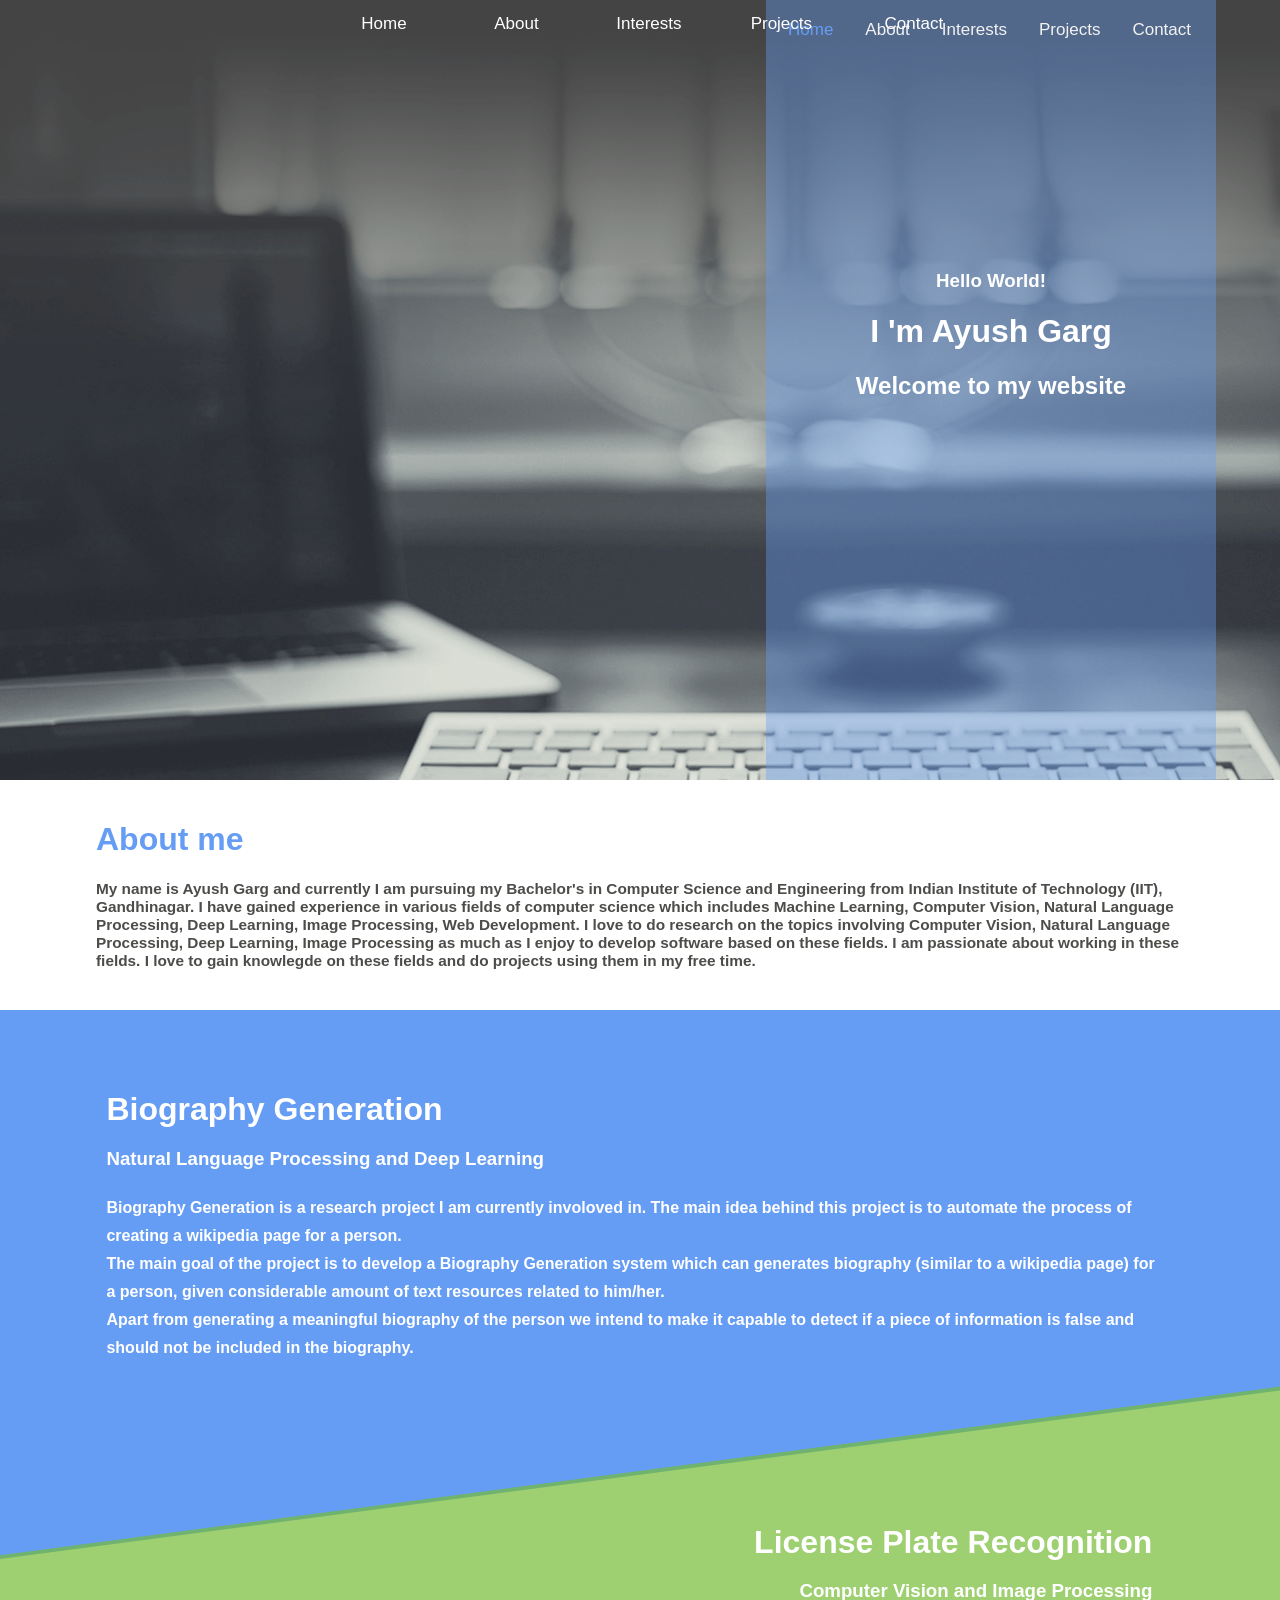
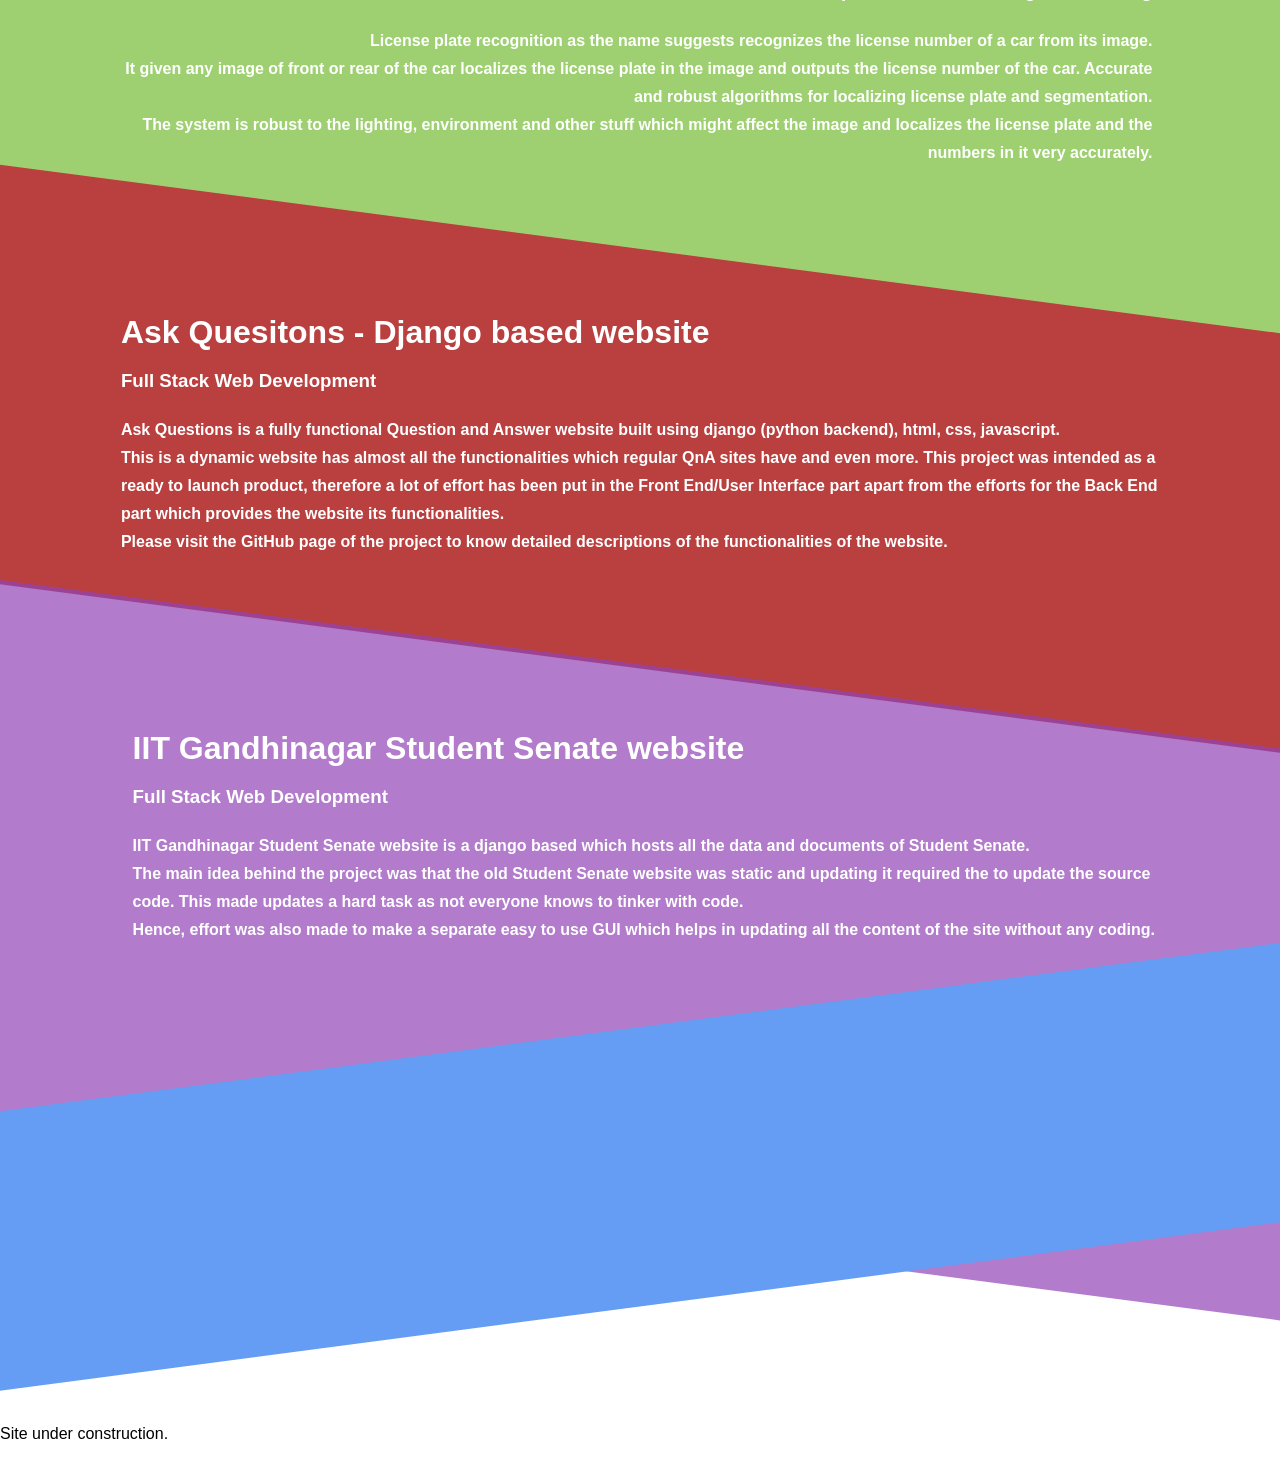
==== commit 9a904e5e: "Student Senate project" ====
--- a/index.html
+++ b/index.html
@@ -62,6 +62,7 @@
 			</h4>
 		</div>
 
+
 		<div style="overflow: hidden; width: 100%;padding-bottom: 10%;">
 			<div class="project1" style="background-color: #669df4;">
 				<div id="project1-content">
@@ -75,27 +76,48 @@
 				</div>
 			</div>
 			<div id="back" style="background-image: url('images/ferrari.jpg');padding-top: 5%;margin-top: -5%;">
-			<div class="project1" style="background-color: rgba(117, 188, 55, 0.7);margin-top: 0%;padding-bottom: 17%;">
-				<div id="project1-content" style="padding-top: 3%; text-align: right;">
-					<h1>License Plate Recognition</h1>
-					<h3>Computer Vision and Image Processing</h3>
-					<h4>
-						License plate recognition as the name suggests recognizes the license number of a car from its image.<br>
-						It given any image of front or rear of the car localizes the license plate in the image and outputs the license number of the car. 
-						Accurate and robust algorithms for localizing license plate and segmentation.<br>
-						The system is robust to the lighting, environment and other stuff which might affect the image and localizes the license plate and the numbers in it very accurately.
-					</h4>
+				<div class="project1" style="background-color: rgba(117, 188, 55, 0.7);margin-top: 0%;padding-bottom: 17%;">
+					<div id="project1-content" style="padding-top: 3%; text-align: right;">
+						<h1>License Plate Recognition</h1>
+						<h3>Computer Vision and Image Processing</h3>
+						<h4>
+							License plate recognition as the name suggests recognizes the license number of a car from its image.<br>
+							It given any image of front or rear of the car localizes the license plate in the image and outputs the license number of the car. 
+							Accurate and robust algorithms for localizing license plate and segmentation.<br>
+							The system is robust to the lighting, environment and other stuff which might affect the image and localizes the license plate and the numbers in it very accurately.
+						</h4>
+					</div>
 				</div>
 			</div>
-			</div>
-			<div class="project2" style="background-color: #ba3f3f;">
+			<div class="project2" style="background-color: #ba3f3f;padding-bottom: 9%;">
 				<div id="project2-content">
 					<h1>Ask Quesitons - Django based website</h1>
 					<h3>Full Stack Web Development</h3>
 					<h4>
-						Ask Questions is a fully functional Question and Answer website built using django (python), html, css, javascript.<br>
+						Ask Questions is a fully functional Question and Answer website built using django (python backend), html, css, javascript.<br>
 						This is a dynamic website has almost all the functionalities which regular QnA sites have and even more. This project was intended as a ready to launch product, therefore a lot of effort has been put in the Front End/User Interface part apart from the efforts for the Back End part which provides the website its functionalities.<br>
 						Please visit the GitHub page of the project to know detailed descriptions of the functionalities of the website.
+					</h4>
+				</div>
+			</div>
+			<div id="back" style="background-image: url('images/iitgn.jpg');padding-top: 15%;margin-top: -15%;">
+				<div class="project2" style="background-color: rgba(146, 67, 183,0.7);margin-top: 0%;padding-bottom: 23%;">
+					<div id="project2-content">
+						<h1>IIT Gandhinagar Student Senate website</h1>
+						<h3>Full Stack Web Development</h3>
+						<h4>
+							IIT Gandhinagar Student Senate website is a django based which hosts all the data and documents of Student Senate.<br>
+							The main idea behind the project was that the old Student Senate website was static and updating it required the to update the source code. This made updates a hard task as not everyone knows to tinker with code.<br>
+							Hence, effort was also made to make a separate easy to use GUI which helps in updating all the content of the site without any coding.
+						</h4>
+					</div>
+				</div>
+			</div>
+			<div class="project1" style="background-color: #669df4;margin-top: -20%;">
+				<div id="project1-content">
+					<h1></h1>
+					<h3></h3>
+					<h4>
 					</h4>
 				</div>
 			</div>
--- a/css/index.css
+++ b/css/index.css
@@ -117,7 +117,7 @@
 }
 
 #back {
-  width: 100%;
+  background-color: white;
   background-attachment: fixed;
   background-position: left;
   background-repeat: no-repeat;
